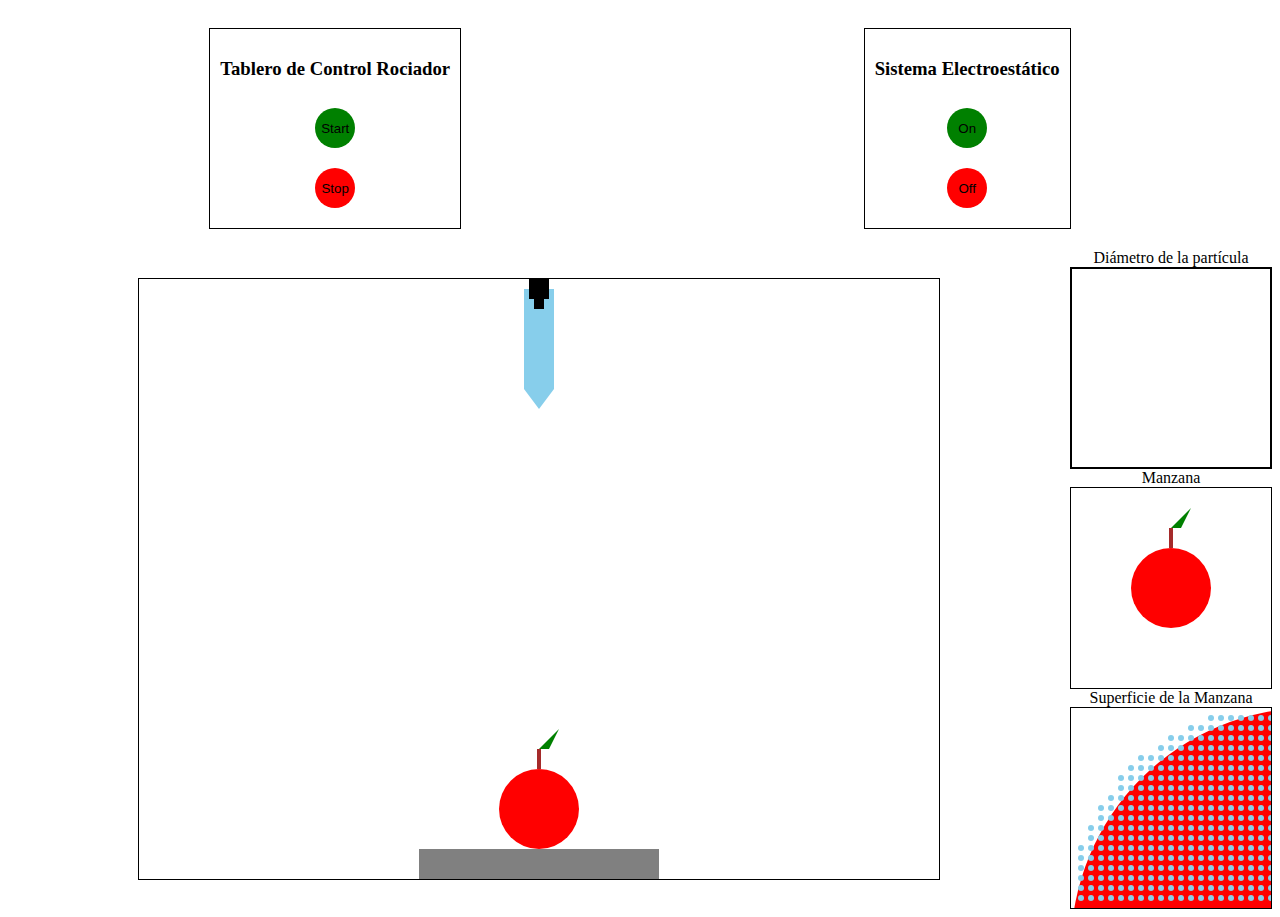
==== index.html @ abceb8ad "avance" ====
<!DOCTYPE html>
<html lang="es">
<head>
    <meta charset="UTF-8">
    <meta name="viewport" content="width=device-width, initial-scale=1.0">
    <title>Simulación de Spray Electrostático</title>
    <link rel="stylesheet" href="styles.css">
</head>
<body>
    <div class="container">
        <div class="control-panel">
            <h3>Tablero de Control Rociador</h3>
            <button id="startButton">Start</button>
            <button id="stopButton">Stop</button>
        </div>
        <div class="control-panel-electrostatic">
            <h3>Sistema Electroestático</h3>
            <button id="electrostaticOnButton">On</button>
            <button id="electrostaticOffButton">Off</button>
        </div>
    </div>
    <div class="container canvas-container">
        <canvas id="canvas" width="800" height="600"></canvas>
        <div id="additionalCanvases">
            <div>Diámetro de la partícula</div>
            <canvas id="particleSizeCanvas" width="200" height="200"></canvas>
            <div>Manzana</div>
            <canvas id="appleCanvas" width="200" height="200"></canvas>
            <div>Superficie de la Manzana</div>
            <canvas id="appleSurfaceCanvas" width="200" height="200"></canvas>
        </div>
    </div>
    <script src="particle.js"></script>
    <script src="oscillatingParticle.js"></script>
    <script src="fallingParticle.js"></script>
    <script src="apple.js"></script>
    <script src="main.js"></script>
</body>
</html>
---- styles.css ----
canvas {
    border: 1px solid black;
    display: block;
    margin: 0 auto;
}

.control-panel, .control-panel-electrostatic {
    border: 1px solid black;
    padding: 10px;
    margin: 20px auto;
    display: flex;
    flex-direction: column;
    align-items: center;
}

.control-panel button, .control-panel-electrostatic button {
    width: 40px;
    height: 40px;
    border-radius: 50%;
    margin: 10px;
    border: none;
    cursor: pointer;
}

#startButton {
    background-color: green;
}

#stopButton {
    background-color: red;
}

#electrostaticOnButton {
    background-color: green;
}

#electrostaticOffButton {
    background-color: red;
}

.container {
    display: flex;
    justify-content: center;
    align-items: center;
}

.canvas-container {
    display: flex;
    justify-content: center;
    align-items: center;
}

#additionalCanvases {
    display: flex;
    flex-direction: column;
    align-items: center;
}
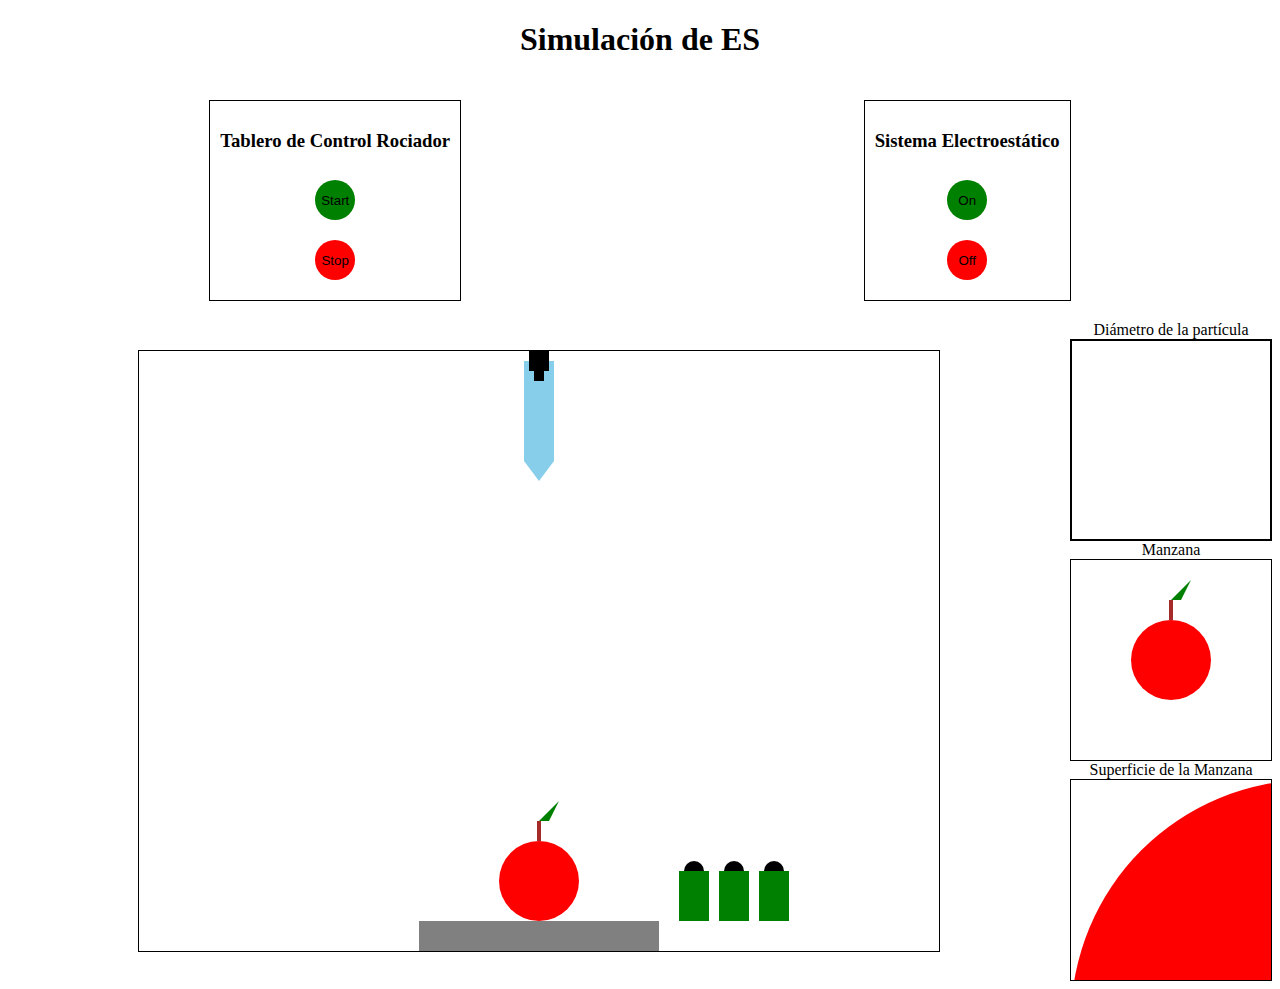
==== commit 78142fc3: "terminado" ====
--- a/index.html
+++ b/index.html
@@ -3,10 +3,11 @@
 <head>
     <meta charset="UTF-8">
     <meta name="viewport" content="width=device-width, initial-scale=1.0">
-    <title>Simulación de Spray Electrostático</title>
+    <title>Simulación de ES</title>
     <link rel="stylesheet" href="styles.css">
 </head>
 <body>
+    <h1 style="text-align: center;">Simulación de ES</h1>
     <div class="container">
         <div class="control-panel">
             <h3>Tablero de Control Rociador</h3>
